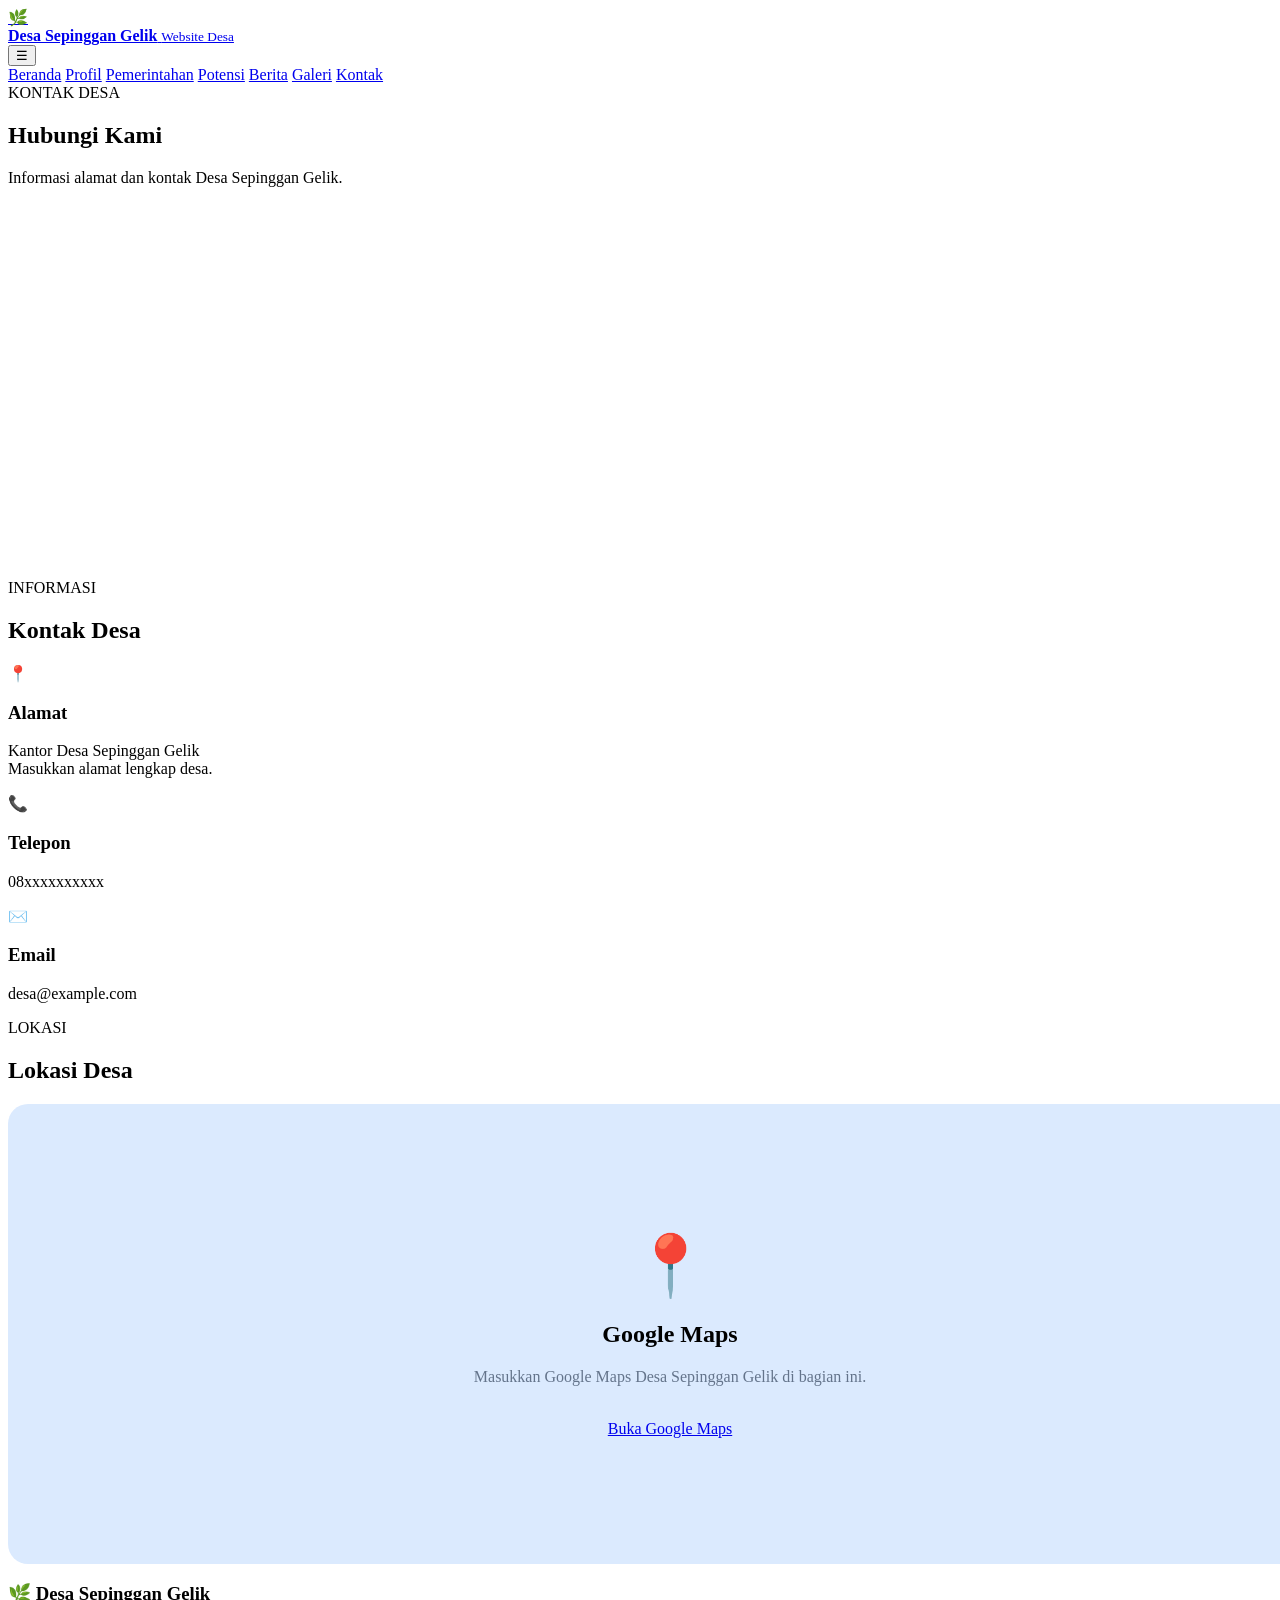
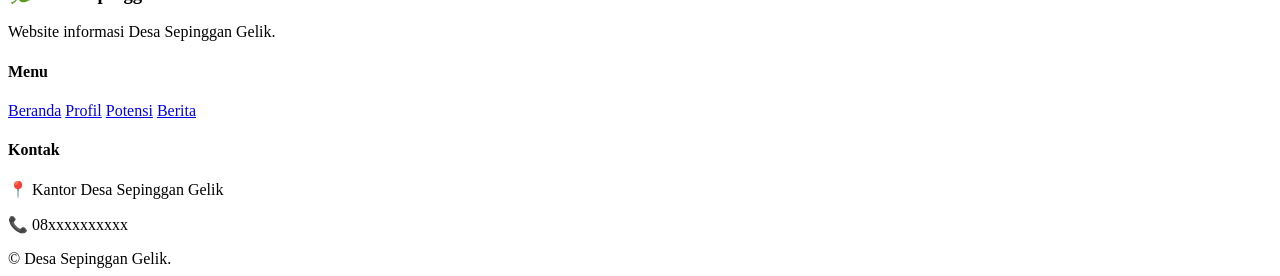
==== kontak.html @ 62133fca "Create kontak.html" ====
<!DOCTYPE html>
<html lang="id">

<head>

    <meta charset="UTF-8">

    <meta name="viewport"
          content="width=device-width, initial-scale=1.0">

    <title>Kontak Desa | Sepinggan Gelik</title>

    <link rel="stylesheet"
          href="css/style.css">

</head>

<body>


<header class="navbar">

    <div class="container nav-container">

        <a href="index.html" class="logo">

            <span class="logo-icon">🌿</span>

            <div>
                <strong>Desa Sepinggan Gelik</strong>
                <small>Website Desa</small>
            </div>

        </a>


        <button class="menu-toggle"
                id="menuToggle">
            ☰
        </button>


        <nav id="navMenu">

            <a href="index.html">Beranda</a>
            <a href="profil.html">Profil</a>
            <a href="pemerintahan.html">Pemerintahan</a>
            <a href="potensi.html">Potensi</a>
            <a href="berita.html">Berita</a>
            <a href="galeri.html">Galeri</a>

            <a class="active"
               href="kontak.html">
                Kontak
            </a>

        </nav>

    </div>

</header>


<section class="hero" style="min-height:55vh">

    <div class="container hero-content">

        <span class="badge">
            KONTAK DESA
        </span>

        <h1>
            Hubungi <span>Kami</span>
        </h1>

        <p>
            Informasi alamat dan kontak Desa Sepinggan Gelik.
        </p>

    </div>

</section>


<section class="section">

    <div class="container">

        <div class="section-heading">

            <span>INFORMASI</span>

            <h2>
                Kontak Desa
            </h2>

        </div>


        <div class="cards">

            <div class="card">

                <div class="card-icon">
                    📍
                </div>

                <h3>
                    Alamat
                </h3>

                <p>
                    Kantor Desa Sepinggan Gelik
                    <br>
                    Masukkan alamat lengkap desa.
                </p>

            </div>


            <div class="card">

                <div class="card-icon">
                    📞
                </div>

                <h3>
                    Telepon
                </h3>

                <p>
                    08xxxxxxxxxx
                </p>

            </div>


            <div class="card">

                <div class="card-icon">
                    ✉️
                </div>

                <h3>
                    Email
                </h3>

                <p>
                    desa@example.com
                </p>

            </div>

        </div>

    </div>

</section>


<section class="section gray-section">

    <div class="container">

        <div class="section-heading">

            <span>LOKASI</span>

            <h2>
                Lokasi Desa
            </h2>

        </div>


        <div style="
            width:100%;
            min-height:400px;
            border-radius:20px;
            background:#dbeafe;
            display:flex;
            align-items:center;
            justify-content:center;
            text-align:center;
            padding:30px;
        ">

            <div>

                <div style="font-size:60px;">
                    📍
                </div>

                <h2>
                    Google Maps
                </h2>

                <p style="color:#64748b;">
                    Masukkan Google Maps Desa Sepinggan Gelik
                    di bagian ini.
                </p>

                <br>

                <a
                    href="https://www.google.com/maps"
                    target="_blank"
                    class="btn btn-primary">

                    Buka Google Maps

                </a>

            </div>

        </div>

    </div>

</section>


<footer>

    <div class="container footer-grid">

        <div>

            <h3>
                🌿 Desa Sepinggan Gelik
            </h3>

            <p>
                Website informasi Desa Sepinggan Gelik.
            </p>

        </div>


        <div>

            <h4>
                Menu
            </h4>

            <a href="index.html">Beranda</a>
            <a href="profil.html">Profil</a>
            <a href="potensi.html">Potensi</a>
            <a href="berita.html">Berita</a>

        </div>


        <div>

            <h4>
                Kontak
            </h4>

            <p>
                📍 Kantor Desa Sepinggan Gelik
            </p>

            <p>
                📞 08xxxxxxxxxx
            </p>

        </div>

    </div>


    <div class="copyright">

        © <span id="year"></span>
        Desa Sepinggan Gelik.

    </div>

</footer>


<script src="js/script.js"></script>

</body>
</html>
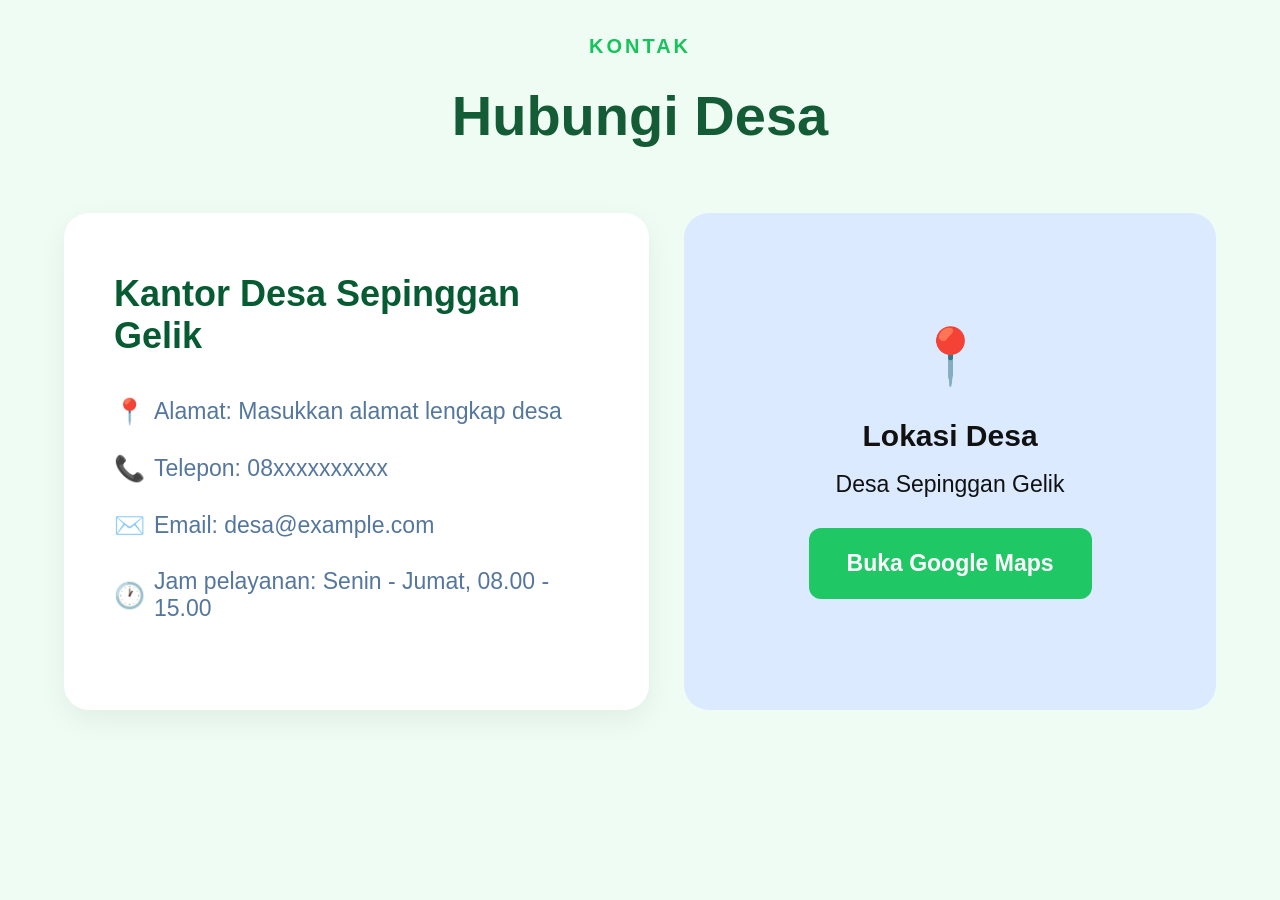
==== commit 74e1a409: "Update kontak.html" ====
--- a/kontak.html
+++ b/kontak.html
@@ -1,286 +1,251 @@
 <!DOCTYPE html>
 <html lang="id">
-
 <head>
-
     <meta charset="UTF-8">
-
-    <meta name="viewport"
-          content="width=device-width, initial-scale=1.0">
-
-    <title>Kontak Desa | Sepinggan Gelik</title>
-
-    <link rel="stylesheet"
-          href="css/style.css">
-
+    <meta name="viewport" content="width=device-width, initial-scale=1.0">
+
+    <title>Kontak - Desa Sepinggan Gelik</title>
+
+    <style>
+        * {
+            margin: 0;
+            padding: 0;
+            box-sizing: border-box;
+        }
+
+        body {
+            font-family: Arial, Helvetica, sans-serif;
+            background: #effcf4;
+            color: #145c35;
+        }
+
+        .container {
+            width: 90%;
+            max-width: 1200px;
+            margin: auto;
+        }
+
+        .contact-section {
+            padding: 35px 0 60px;
+        }
+
+        .subtitle {
+            text-align: center;
+            color: #16c45b;
+            font-size: 20px;
+            font-weight: bold;
+            letter-spacing: 3px;
+            margin-bottom: 25px;
+        }
+
+        .title {
+            text-align: center;
+            font-size: 56px;
+            color: #145c35;
+            margin-bottom: 65px;
+        }
+
+        .contact-wrapper {
+            display: grid;
+            grid-template-columns: 1.1fr 1fr;
+            gap: 35px;
+        }
+
+        .contact-card {
+            background: white;
+            padding: 60px 50px;
+            border-radius: 25px;
+            box-shadow: 0 10px 30px rgba(0, 0, 0, 0.06);
+        }
+
+        .contact-card h2 {
+            font-size: 36px;
+            margin-bottom: 40px;
+            color: #075b32;
+        }
+
+        .contact-item {
+            display: flex;
+            align-items: center;
+            gap: 15px;
+            margin-bottom: 28px;
+            font-size: 23px;
+            color: #55779d;
+        }
+
+        .icon {
+            font-size: 25px;
+            width: 25px;
+        }
+
+        .map-card {
+            background: #dbeaff;
+            border-radius: 25px;
+            min-height: 450px;
+            display: flex;
+            flex-direction: column;
+            align-items: center;
+            justify-content: center;
+            text-align: center;
+            padding: 40px;
+        }
+
+        .map-icon {
+            font-size: 55px;
+            margin-bottom: 30px;
+        }
+
+        .map-card h2 {
+            color: #111;
+            font-size: 30px;
+            margin-bottom: 18px;
+        }
+
+        .map-card p {
+            color: #111;
+            font-size: 23px;
+            margin-bottom: 30px;
+        }
+
+        .map-button {
+            display: inline-block;
+            background: #20c765;
+            color: white;
+            text-decoration: none;
+            font-size: 23px;
+            font-weight: bold;
+            padding: 22px 38px;
+            border-radius: 12px;
+            transition: 0.3s;
+        }
+
+        .map-button:hover {
+            background: #159e4e;
+            transform: translateY(-2px);
+        }
+
+        @media (max-width: 800px) {
+            .contact-wrapper {
+                grid-template-columns: 1fr;
+            }
+
+            .title {
+                font-size: 40px;
+                margin-bottom: 40px;
+            }
+
+            .contact-card {
+                padding: 35px 25px;
+            }
+
+            .contact-card h2 {
+                font-size: 30px;
+            }
+
+            .contact-item {
+                font-size: 18px;
+            }
+
+            .map-card p {
+                font-size: 18px;
+            }
+
+            .map-button {
+                font-size: 18px;
+                padding: 18px 25px;
+            }
+        }
+    </style>
 </head>
 
 <body>
 
-
-<header class="navbar">
-
-    <div class="container nav-container">
-
-        <a href="index.html" class="logo">
-
-            <span class="logo-icon">🌿</span>
-
-            <div>
-                <strong>Desa Sepinggan Gelik</strong>
-                <small>Website Desa</small>
+    <section class="contact-section">
+
+        <div class="container">
+
+            <!-- Judul -->
+            <div class="subtitle">
+                KONTAK
             </div>
 
-        </a>
-
-
-        <button class="menu-toggle"
-                id="menuToggle">
-            ☰
-        </button>
-
-
-        <nav id="navMenu">
-
-            <a href="index.html">Beranda</a>
-            <a href="profil.html">Profil</a>
-            <a href="pemerintahan.html">Pemerintahan</a>
-            <a href="potensi.html">Potensi</a>
-            <a href="berita.html">Berita</a>
-            <a href="galeri.html">Galeri</a>
-
-            <a class="active"
-               href="kontak.html">
-                Kontak
-            </a>
-
-        </nav>
-
-    </div>
-
-</header>
-
-
-<section class="hero" style="min-height:55vh">
-
-    <div class="container hero-content">
-
-        <span class="badge">
-            KONTAK DESA
-        </span>
-
-        <h1>
-            Hubungi <span>Kami</span>
-        </h1>
-
-        <p>
-            Informasi alamat dan kontak Desa Sepinggan Gelik.
-        </p>
-
-    </div>
-
-</section>
-
-
-<section class="section">
-
-    <div class="container">
-
-        <div class="section-heading">
-
-            <span>INFORMASI</span>
-
-            <h2>
-                Kontak Desa
-            </h2>
+            <h1 class="title">
+                Hubungi Desa
+            </h1>
+
+
+            <div class="contact-wrapper">
+
+                <!-- Informasi Kantor Desa -->
+                <div class="contact-card">
+
+                    <h2>
+                        Kantor Desa Sepinggan Gelik
+                    </h2>
+
+                    <div class="contact-item">
+                        <span class="icon">📍</span>
+                        <span>
+                            Alamat: Masukkan alamat lengkap desa
+                        </span>
+                    </div>
+
+                    <div class="contact-item">
+                        <span class="icon">📞</span>
+                        <span>
+                            Telepon: 08xxxxxxxxxx
+                        </span>
+                    </div>
+
+                    <div class="contact-item">
+                        <span class="icon">✉️</span>
+                        <span>
+                            Email: desa@example.com
+                        </span>
+                    </div>
+
+                    <div class="contact-item">
+                        <span class="icon">🕐</span>
+                        <span>
+                            Jam pelayanan: Senin - Jumat, 08.00 - 15.00
+                        </span>
+                    </div>
+
+                </div>
+
+
+                <!-- Lokasi -->
+                <div class="map-card">
+
+                    <div class="map-icon">
+                        📍
+                    </div>
+
+                    <h2>
+                        Lokasi Desa
+                    </h2>
+
+                    <p>
+                        Desa Sepinggan Gelik
+                    </p>
+
+                    <!-- Tombol Google Maps -->
+                    <a
+                        href="https://maps.app.goo.gl/fsnvnymFf8NdKBVTA"
+                        target="_blank"
+                        rel="noopener noreferrer"
+                        class="map-button"
+                    >
+                        Buka Google Maps
+                    </a>
+
+                </div>
+
+            </div>
 
         </div>
 
-
-        <div class="cards">
-
-            <div class="card">
-
-                <div class="card-icon">
-                    📍
-                </div>
-
-                <h3>
-                    Alamat
-                </h3>
-
-                <p>
-                    Kantor Desa Sepinggan Gelik
-                    <br>
-                    Masukkan alamat lengkap desa.
-                </p>
-
-            </div>
-
-
-            <div class="card">
-
-                <div class="card-icon">
-                    📞
-                </div>
-
-                <h3>
-                    Telepon
-                </h3>
-
-                <p>
-                    08xxxxxxxxxx
-                </p>
-
-            </div>
-
-
-            <div class="card">
-
-                <div class="card-icon">
-                    ✉️
-                </div>
-
-                <h3>
-                    Email
-                </h3>
-
-                <p>
-                    desa@example.com
-                </p>
-
-            </div>
-
-        </div>
-
-    </div>
-
-</section>
-
-
-<section class="section gray-section">
-
-    <div class="container">
-
-        <div class="section-heading">
-
-            <span>LOKASI</span>
-
-            <h2>
-                Lokasi Desa
-            </h2>
-
-        </div>
-
-
-        <div style="
-            width:100%;
-            min-height:400px;
-            border-radius:20px;
-            background:#dbeafe;
-            display:flex;
-            align-items:center;
-            justify-content:center;
-            text-align:center;
-            padding:30px;
-        ">
-
-            <div>
-
-                <div style="font-size:60px;">
-                    📍
-                </div>
-
-                <h2>
-                    Google Maps
-                </h2>
-
-                <p style="color:#64748b;">
-                    Masukkan Google Maps Desa Sepinggan Gelik
-                    di bagian ini.
-                </p>
-
-                <br>
-
-                <a
-                    href="https://www.google.com/maps"
-                    target="_blank"
-                    class="btn btn-primary">
-
-                    Buka Google Maps
-
-                </a>
-
-            </div>
-
-        </div>
-
-    </div>
-
-</section>
-
-
-<footer>
-
-    <div class="container footer-grid">
-
-        <div>
-
-            <h3>
-                🌿 Desa Sepinggan Gelik
-            </h3>
-
-            <p>
-                Website informasi Desa Sepinggan Gelik.
-            </p>
-
-        </div>
-
-
-        <div>
-
-            <h4>
-                Menu
-            </h4>
-
-            <a href="index.html">Beranda</a>
-            <a href="profil.html">Profil</a>
-            <a href="potensi.html">Potensi</a>
-            <a href="berita.html">Berita</a>
-
-        </div>
-
-
-        <div>
-
-            <h4>
-                Kontak
-            </h4>
-
-            <p>
-                📍 Kantor Desa Sepinggan Gelik
-            </p>
-
-            <p>
-                📞 08xxxxxxxxxx
-            </p>
-
-        </div>
-
-    </div>
-
-
-    <div class="copyright">
-
-        © <span id="year"></span>
-        Desa Sepinggan Gelik.
-
-    </div>
-
-</footer>
-
-
-<script src="js/script.js"></script>
+    </section>
 
 </body>
 </html>
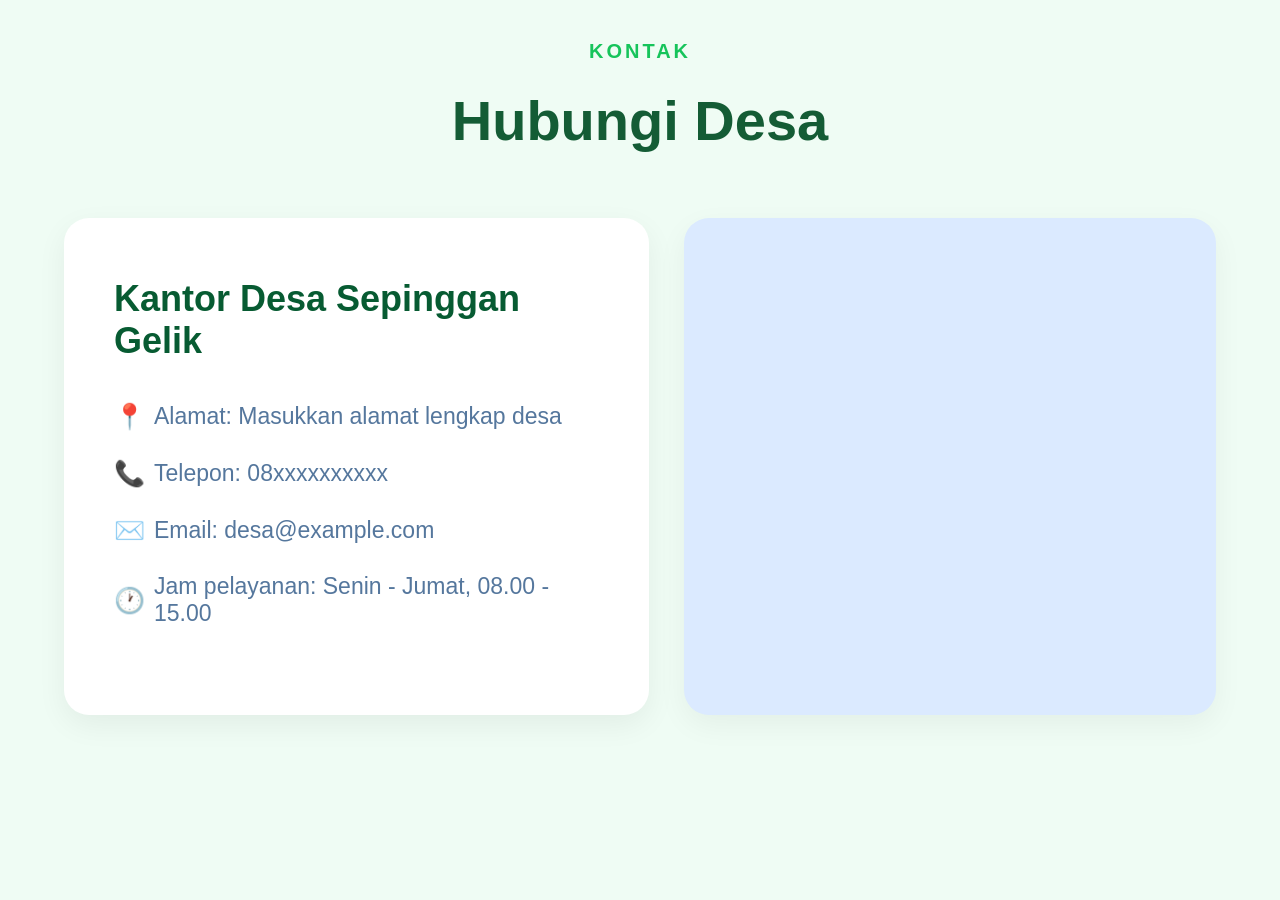
==== commit 262bc673: "Update kontak.html" ====
--- a/kontak.html
+++ b/kontak.html
@@ -26,7 +26,7 @@
         }
 
         .contact-section {
-            padding: 35px 0 60px;
+            padding: 40px 0 60px;
         }
 
         .subtitle {
@@ -51,6 +51,7 @@
             gap: 35px;
         }
 
+        /* Kartu informasi */
         .contact-card {
             background: white;
             padding: 60px 50px;
@@ -76,55 +77,28 @@
         .icon {
             font-size: 25px;
             width: 25px;
-        }
-
+            flex-shrink: 0;
+        }
+
+        /* Kartu Google Maps */
         .map-card {
             background: #dbeaff;
             border-radius: 25px;
             min-height: 450px;
-            display: flex;
-            flex-direction: column;
-            align-items: center;
-            justify-content: center;
-            text-align: center;
-            padding: 40px;
-        }
-
-        .map-icon {
-            font-size: 55px;
-            margin-bottom: 30px;
-        }
-
-        .map-card h2 {
-            color: #111;
-            font-size: 30px;
-            margin-bottom: 18px;
-        }
-
-        .map-card p {
-            color: #111;
-            font-size: 23px;
-            margin-bottom: 30px;
-        }
-
-        .map-button {
-            display: inline-block;
-            background: #20c765;
-            color: white;
-            text-decoration: none;
-            font-size: 23px;
-            font-weight: bold;
-            padding: 22px 38px;
-            border-radius: 12px;
-            transition: 0.3s;
-        }
-
-        .map-button:hover {
-            background: #159e4e;
-            transform: translateY(-2px);
-        }
-
+            overflow: hidden;
+            box-shadow: 0 10px 30px rgba(0, 0, 0, 0.05);
+        }
+
+        .map-card iframe {
+            width: 100%;
+            height: 450px;
+            border: 0;
+            display: block;
+        }
+
+        /* Tampilan HP */
         @media (max-width: 800px) {
+
             .contact-wrapper {
                 grid-template-columns: 1fr;
             }
@@ -146,13 +120,12 @@
                 font-size: 18px;
             }
 
-            .map-card p {
-                font-size: 18px;
-            }
-
-            .map-button {
-                font-size: 18px;
-                padding: 18px 25px;
+            .map-card {
+                min-height: 350px;
+            }
+
+            .map-card iframe {
+                height: 350px;
             }
         }
     </style>
@@ -164,7 +137,7 @@
 
         <div class="container">
 
-            <!-- Judul -->
+            <!-- Judul halaman -->
             <div class="subtitle">
                 KONTAK
             </div>
@@ -173,7 +146,6 @@
                 Hubungi Desa
             </h1>
 
-
             <div class="contact-wrapper">
 
                 <!-- Informasi Kantor Desa -->
@@ -214,30 +186,15 @@
                 </div>
 
 
-                <!-- Lokasi -->
+                <!-- Google Maps -->
                 <div class="map-card">
 
-                    <div class="map-icon">
-                        📍
-                    </div>
-
-                    <h2>
-                        Lokasi Desa
-                    </h2>
-
-                    <p>
-                        Desa Sepinggan Gelik
-                    </p>
-
-                    <!-- Tombol Google Maps -->
-                    <a
-                        href="https://maps.app.goo.gl/fsnvnymFf8NdKBVTA"
-                        target="_blank"
-                        rel="noopener noreferrer"
-                        class="map-button"
-                    >
-                        Buka Google Maps
-                    </a>
+                    <iframe
+                        src="https://www.google.com/maps?q=Sepinggan+Gelik&output=embed"
+                        allowfullscreen=""
+                        loading="lazy"
+                        referrerpolicy="no-referrer-when-downgrade">
+                    </iframe>
 
                 </div>
 
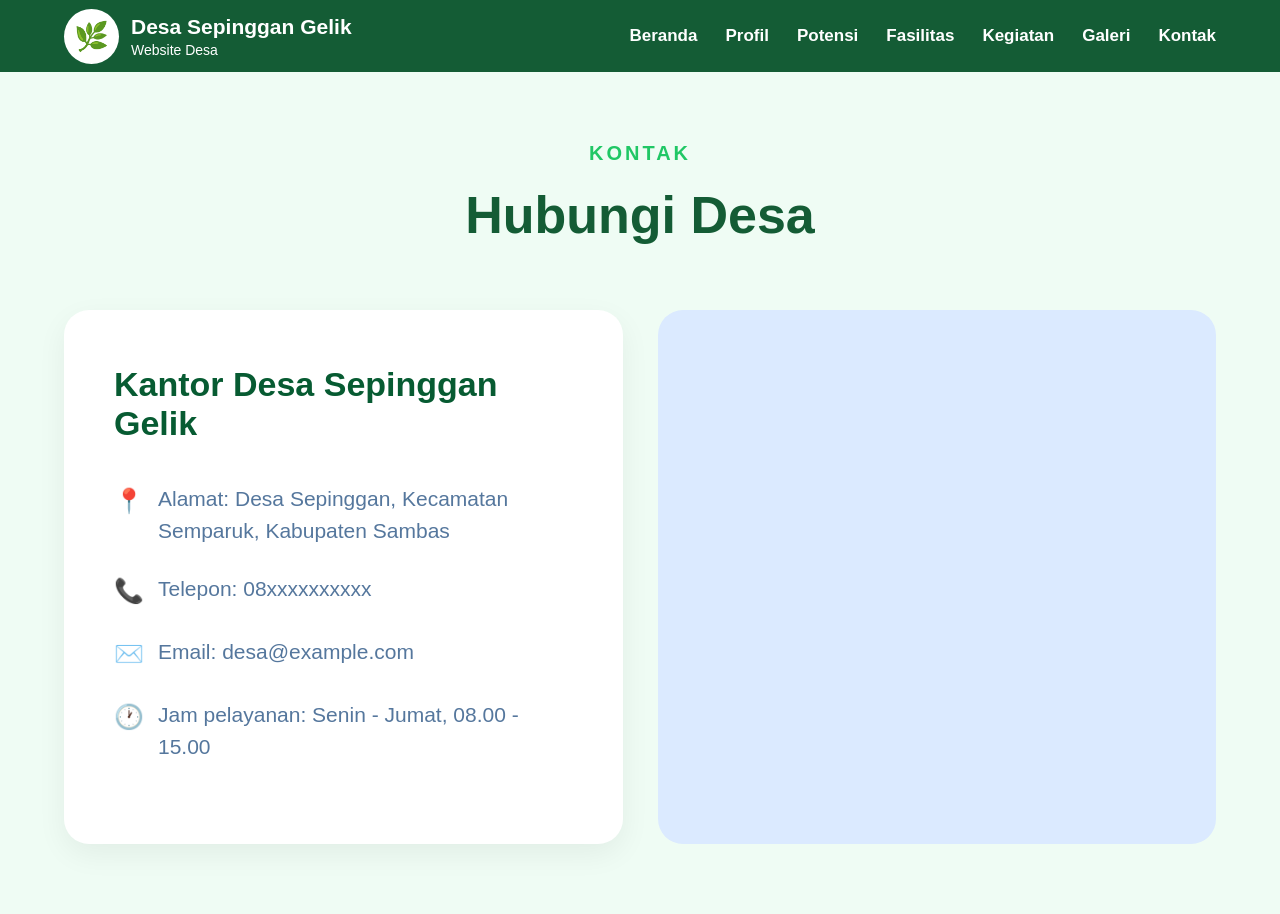
==== commit b5424a1c: "Update kontak.html" ====
--- a/kontak.html
+++ b/kontak.html
@@ -17,87 +17,164 @@
             font-family: Arial, Helvetica, sans-serif;
             background: #effcf4;
             color: #145c35;
-        }
-
-        .container {
-            width: 90%;
-            max-width: 1200px;
-            margin: auto;
-        }
+            overflow-x: hidden;
+        }
+
+        /* ================= NAVBAR ================= */
+
+        .navbar {
+            width: 100%;
+            height: 72px;
+            background: #145c35;
+            display: flex;
+            align-items: center;
+            justify-content: space-between;
+            padding: 0 5%;
+        }
+
+        .logo {
+            display: flex;
+            align-items: center;
+            gap: 12px;
+        }
+
+        .logo-icon {
+            width: 55px;
+            height: 55px;
+            background: white;
+            border-radius: 50%;
+            display: flex;
+            align-items: center;
+            justify-content: center;
+            font-size: 28px;
+        }
+
+        .logo-text h2 {
+            color: white;
+            font-size: 21px;
+        }
+
+        .logo-text p {
+            color: white;
+            font-size: 14px;
+            margin-top: 3px;
+        }
+
+        .menu {
+            display: flex;
+            gap: 28px;
+        }
+
+        .menu a {
+            color: white;
+            text-decoration: none;
+            font-size: 17px;
+            font-weight: bold;
+        }
+
+        .menu a:hover {
+            color: #20c765;
+        }
+
+        /* ================= KONTAK ================= */
 
         .contact-section {
-            padding: 40px 0 60px;
+            width: 100%;
+            padding: 70px 5%;
         }
 
         .subtitle {
             text-align: center;
-            color: #16c45b;
+            color: #20c765;
             font-size: 20px;
             font-weight: bold;
             letter-spacing: 3px;
-            margin-bottom: 25px;
+            margin-bottom: 20px;
         }
 
         .title {
             text-align: center;
-            font-size: 56px;
             color: #145c35;
+            font-size: 52px;
             margin-bottom: 65px;
         }
 
         .contact-wrapper {
+            width: 100%;
+            max-width: 1400px;
+            margin: auto;
+
             display: grid;
-            grid-template-columns: 1.1fr 1fr;
+            grid-template-columns: 1fr 1fr;
             gap: 35px;
         }
 
-        /* Kartu informasi */
+        /* ================= INFORMASI ================= */
+
         .contact-card {
             background: white;
-            padding: 60px 50px;
             border-radius: 25px;
-            box-shadow: 0 10px 30px rgba(0, 0, 0, 0.06);
+            padding: 55px 50px;
+            box-shadow: 0 10px 30px rgba(0,0,0,0.06);
+            min-width: 0;
         }
 
         .contact-card h2 {
-            font-size: 36px;
+            color: #075b32;
+            font-size: 34px;
             margin-bottom: 40px;
-            color: #075b32;
         }
 
         .contact-item {
             display: flex;
-            align-items: center;
-            gap: 15px;
-            margin-bottom: 28px;
-            font-size: 23px;
+            align-items: flex-start;
+            gap: 14px;
+            margin-bottom: 27px;
+
             color: #55779d;
+            font-size: 21px;
+            line-height: 1.5;
         }
 
         .icon {
-            font-size: 25px;
-            width: 25px;
+            width: 30px;
             flex-shrink: 0;
-        }
-
-        /* Kartu Google Maps */
+            font-size: 24px;
+        }
+
+        /* ================= GOOGLE MAPS ================= */
+
         .map-card {
             background: #dbeaff;
             border-radius: 25px;
             min-height: 450px;
             overflow: hidden;
-            box-shadow: 0 10px 30px rgba(0, 0, 0, 0.05);
+            min-width: 0;
         }
 
         .map-card iframe {
             width: 100%;
             height: 450px;
+            display: block;
             border: 0;
-            display: block;
-        }
-
-        /* Tampilan HP */
-        @media (max-width: 800px) {
+        }
+
+        /* ================= HP ================= */
+
+        @media (max-width: 900px) {
+
+            .navbar {
+                height: auto;
+                padding: 15px 20px;
+                flex-direction: column;
+                gap: 15px;
+            }
+
+            .menu {
+                flex-wrap: wrap;
+                justify-content: center;
+                gap: 15px;
+            }
 
             .contact-wrapper {
                 grid-template-columns: 1fr;
@@ -105,6 +182,21 @@
 
             .title {
                 font-size: 40px;
+            }
+
+            .contact-card h2 {
+                font-size: 28px;
+            }
+        }
+
+        @media (max-width: 600px) {
+
+            .contact-section {
+                padding: 50px 20px;
+            }
+
+            .title {
+                font-size: 34px;
                 margin-bottom: 40px;
             }
 
@@ -112,16 +204,8 @@
                 padding: 35px 25px;
             }
 
-            .contact-card h2 {
-                font-size: 30px;
-            }
-
             .contact-item {
-                font-size: 18px;
-            }
-
-            .map-card {
-                min-height: 350px;
+                font-size: 17px;
             }
 
             .map-card iframe {
@@ -133,70 +217,100 @@
 
 <body>
 
+    <!-- NAVBAR -->
+    <nav class="navbar">
+
+        <div class="logo">
+
+            <div class="logo-icon">
+                🌿
+            </div>
+
+            <div class="logo-text">
+                <h2>Desa Sepinggan Gelik</h2>
+                <p>Website Desa</p>
+            </div>
+
+        </div>
+
+        <div class="menu">
+            <a href="index.html">Beranda</a>
+            <a href="profil.html">Profil</a>
+            <a href="potensi.html">Potensi</a>
+            <a href="fasilitas.html">Fasilitas</a>
+            <a href="kegiatan.html">Kegiatan</a>
+            <a href="galeri.html">Galeri</a>
+            <a href="kontak.html">Kontak</a>
+        </div>
+
+    </nav>
+
+
+    <!-- KONTAK -->
     <section class="contact-section">
 
-        <div class="container">
-
-            <!-- Judul halaman -->
-            <div class="subtitle">
-                KONTAK
+        <div class="subtitle">
+            KONTAK
+        </div>
+
+        <h1 class="title">
+            Hubungi Desa
+        </h1>
+
+
+        <div class="contact-wrapper">
+
+            <!-- INFORMASI DESA -->
+            <div class="contact-card">
+
+                <h2>
+                    Kantor Desa Sepinggan Gelik
+                </h2>
+
+                <!-- ALAMAT -->
+                <div class="contact-item">
+                    <span class="icon">📍</span>
+                    <span>
+                        Alamat: Desa Sepinggan, Kecamatan Semparuk, Kabupaten Sambas
+                    </span>
+                </div>
+
+                <!-- TELEPON -->
+                <div class="contact-item">
+                    <span class="icon">📞</span>
+                    <span>
+                        Telepon: 08xxxxxxxxxx
+                    </span>
+                </div>
+
+                <!-- EMAIL -->
+                <div class="contact-item">
+                    <span class="icon">✉️</span>
+                    <span>
+                        Email: desa@example.com
+                    </span>
+                </div>
+
+                <!-- JAM PELAYANAN -->
+                <div class="contact-item">
+                    <span class="icon">🕐</span>
+                    <span>
+                        Jam pelayanan: Senin - Jumat, 08.00 - 15.00
+                    </span>
+                </div>
+
             </div>
 
-            <h1 class="title">
-                Hubungi Desa
-            </h1>
-
-            <div class="contact-wrapper">
-
-                <!-- Informasi Kantor Desa -->
-                <div class="contact-card">
-
-                    <h2>
-                        Kantor Desa Sepinggan Gelik
-                    </h2>
-
-                    <div class="contact-item">
-                        <span class="icon">📍</span>
-                        <span>
-                            Alamat: Masukkan alamat lengkap desa
-                        </span>
-                    </div>
-
-                    <div class="contact-item">
-                        <span class="icon">📞</span>
-                        <span>
-                            Telepon: 08xxxxxxxxxx
-                        </span>
-                    </div>
-
-                    <div class="contact-item">
-                        <span class="icon">✉️</span>
-                        <span>
-                            Email: desa@example.com
-                        </span>
-                    </div>
-
-                    <div class="contact-item">
-                        <span class="icon">🕐</span>
-                        <span>
-                            Jam pelayanan: Senin - Jumat, 08.00 - 15.00
-                        </span>
-                    </div>
-
-                </div>
-
-
-                <!-- Google Maps -->
-                <div class="map-card">
-
-                    <iframe
-                        src="https://www.google.com/maps?q=Sepinggan+Gelik&output=embed"
-                        allowfullscreen=""
-                        loading="lazy"
-                        referrerpolicy="no-referrer-when-downgrade">
-                    </iframe>
-
-                </div>
+
+            <!-- GOOGLE MAPS -->
+            <div class="map-card">
+
+                <iframe
+                    src="https://www.google.com/maps?q=Sepinggan,+Kecamatan+Semparuk,+Kabupaten+Sambas&output=embed"
+                    allowfullscreen=""
+                    loading="lazy"
+                    referrerpolicy="no-referrer-when-downgrade">
+                </iframe>
 
             </div>
 
